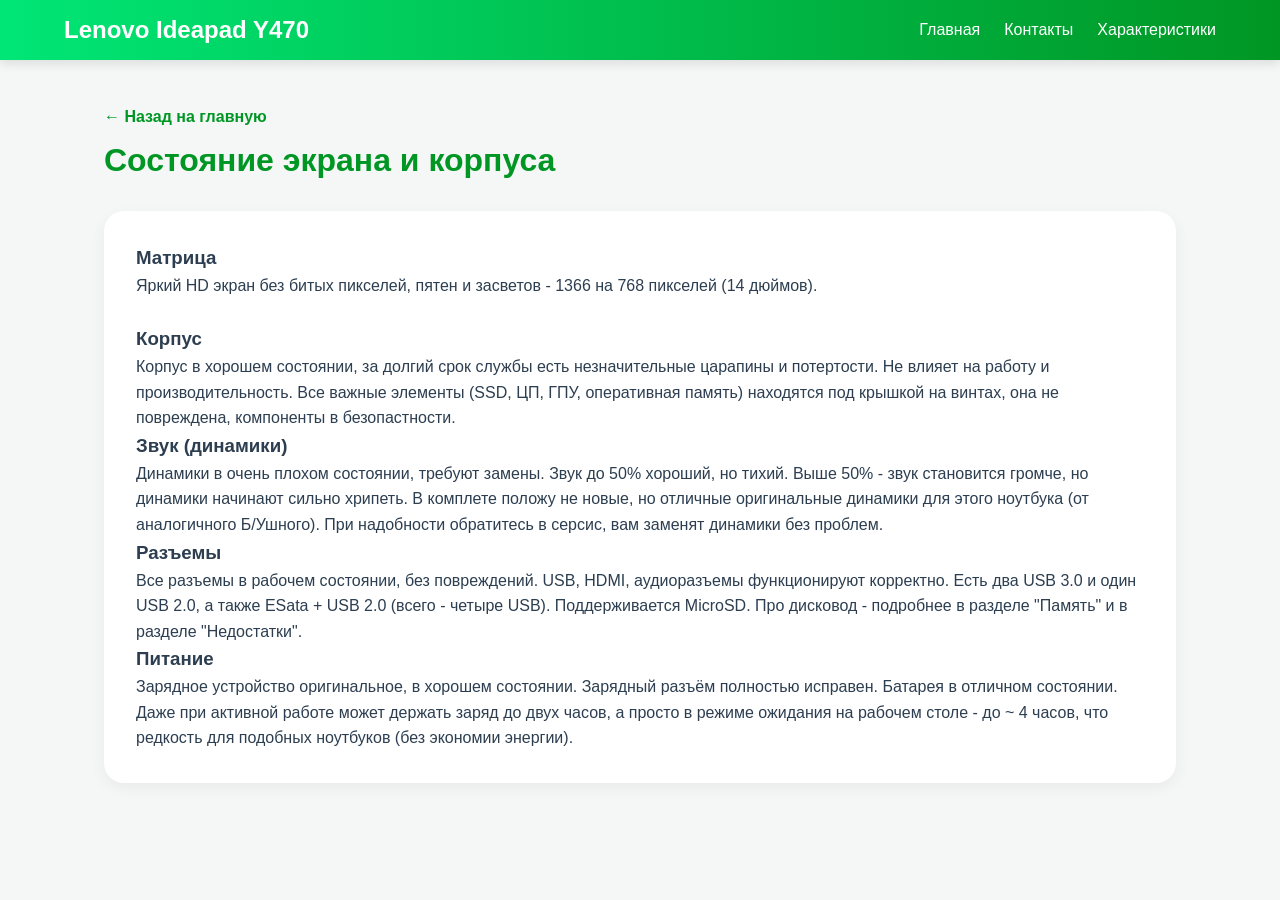
==== body.html @ 25afa49a "Add files via upload" ====
<!DOCTYPE html>
<html lang="ru">
<head>
    <meta charset="UTF-8">
    <meta name="viewport" content="width=device-width, initial-scale=1.0">
    <title>Lenovo Ideapad Y470 - Экран и Корпус</title>
    <link rel="stylesheet" href="style.css">
</head>
<body>
    <nav class="navbar">
        <a href="index.html" class="logo">Lenovo Ideapad Y470</a>
        <ul class="nav-links">
            
        <li><a href="index.html">Главная</a></li>
        <li><a href="contacts.html">Контакты</a></li> 
        <li><a href="features.html">Характеристики</a></li>
    
        </ul>
    </nav>
    <div class="container">
        <a href="index.html" style="display:inline-block; margin-bottom:1rem; color:#009624; text-decoration:none; font-weight:bold;">← Назад на главную</a>
        
        <h1 class="page-header">Состояние экрана и корпуса</h1>
        <div class="content-block">
            <h3>Матрица</h3>
            <p>Яркий HD экран без битых пикселей, пятен и засветов - 1366 на 768 пикселей (14 дюймов).</p>
            <br>
            <h3>Корпус</h3>
            <p>Корпус в хорошем состоянии, за долгий срок службы есть незначительные царапины и потертости. Не влияет на работу и производительность. Все важные элементы (SSD, ЦП, ГПУ, оперативная память) находятся под крышкой на винтах, она не повреждена, компоненты в безопастности.</p>
            <h3>Звук (динамики)</h3>
            <p>Динамики в очень плохом состоянии, требуют замены. Звук до 50% хороший, но тихий. Выше 50% - звук становится громче, но динамики начинают сильно хрипеть. В комплете положу не новые, но отличные оригинальные динамики для этого ноутбука (от аналогичного Б/Ушного). При надобности обратитесь в серсис, вам заменят динамики без проблем.</p>
      
            <h3>Разъемы</h3>
            <p>Все разъемы в рабочем состоянии, без повреждений. USB, HDMI, аудиоразъемы функционируют корректно. Есть два USB 3.0 и один USB 2.0, а также ESata + USB 2.0 (всего - четыре USB). Поддерживается MicroSD. Про дисковод - подробнее в разделе "Память" и в разделе "Недостатки".</p>
            <h3>Питание</h3>
            <p>Зарядное устройство оригинальное, в хорошем состоянии. Зарядный разъём полностью исправен. Батарея в отличном состоянии. Даже при активной работе может держать заряд до двух часов, а просто в режиме ожидания на рабочем столе - до ~ 4 часов, что редкость для подобных ноутбуков (без экономии энергии).</p>
         </div> 
        </div>
    </div>
    <script src="script.js"></script>
</body>
</html>
---- style.css ----
:root {
    --emerald-gradient: linear-gradient(90deg, #00E676, #009624);
    --card-bg: #b8d8c6;
    --card-hover: #a3ccb4;
    --text-dark: #2c3e50;
    --bg-color: #f4f7f6;
}

* {
    margin: 0;
    padding: 0;
    box-sizing: border-box;
    font-family: 'Segoe UI', Tahoma, Geneva, Verdana, sans-serif;
}

body {
    background-color: var(--bg-color);
    color: var(--text-dark);
}

/* Navbar с изумрудным градиентом */
.navbar {
    background: var(--emerald-gradient);
    padding: 1rem 5%;
    display: flex;
    justify-content: space-between;
    align-items: center;
    color: white;
    box-shadow: 0 4px 10px rgba(0,0,0,0.1);
    position: sticky;
    top: 0;
    z-index: 100;
}

.logo {
    font-size: 1.5rem;
    font-weight: bold;
    text-decoration: none;
    color: white;
}

.nav-links {
    list-style: none;
    display: flex;
    gap: 1.5rem;
}

.nav-links a {
    color: white;
    text-decoration: none;
    font-weight: 500;
    transition: opacity 0.3s;
}

.nav-links a:hover {
    opacity: 0.8;
}

/* Сетка карточек */
.container {
    padding: 3rem 5%;
    max-width: 1200px;
    margin: 0 auto;
}

.grid {
    display: grid;
    grid-template-columns: repeat(auto-fit, minmax(280px, 1fr));
    gap: 2rem;
}

/* Карточки */
.card {
    background-color: var(--card-bg);
    border-radius: 25px;
    padding: 2rem;
    text-decoration: none;
    color: white;
    display: flex;
    flex-direction: column;
    justify-content: space-between;
    min-height: 180px;
    transition: transform 0.3s ease, box-shadow 0.3s ease, background-color 0.3s ease;
    /* Эффект стекла (glassmorphism) на минималках */
    backdrop-filter: blur(5px);
    border: 1px solid rgba(255, 255, 255, 0.3);
}

.card:hover {
    transform: translateY(-8px);
    box-shadow: 0 15px 25px rgba(0,0,0,0.15);
    background-color: var(--card-hover);
}

.card h2 {
    font-size: 1.8rem;
    font-weight: 800;
    text-shadow: 1px 1px 2px rgba(0,0,0,0.1);
}

/* Аккуратная стрелочка */
.arrow {
    align-self: flex-end;
    font-size: 1.5rem;
    font-weight: bold;
    transition: transform 0.3s ease;
}

.card:hover .arrow {
    transform: translateX(10px);
}

/* Стили для внутренних страниц */
.page-header {
    margin-bottom: 2rem;
    color: #009624;
}

.content-block {
    background: white;
    padding: 2rem;
    border-radius: 20px;
    box-shadow: 0 5px 15px rgba(0,0,0,0.05);
    line-height: 1.6;
}

/* Скругленные рамки для изображений */
.rounded-img {
    border-radius: 20px;
    max-width: 100%;
    height: auto;
    margin: 1rem 0;
    box-shadow: 0 8px 16px rgba(0,0,0,0.1);
    border: 3px solid var(--card-bg);
}

/* Адаптивность для телефонов */
@media (max-width: 768px) {
    .navbar {
        flex-direction: column;
        gap: 1rem;
        text-align: center;
    }
    .grid {
        grid-template-columns: 1fr;
    }
}
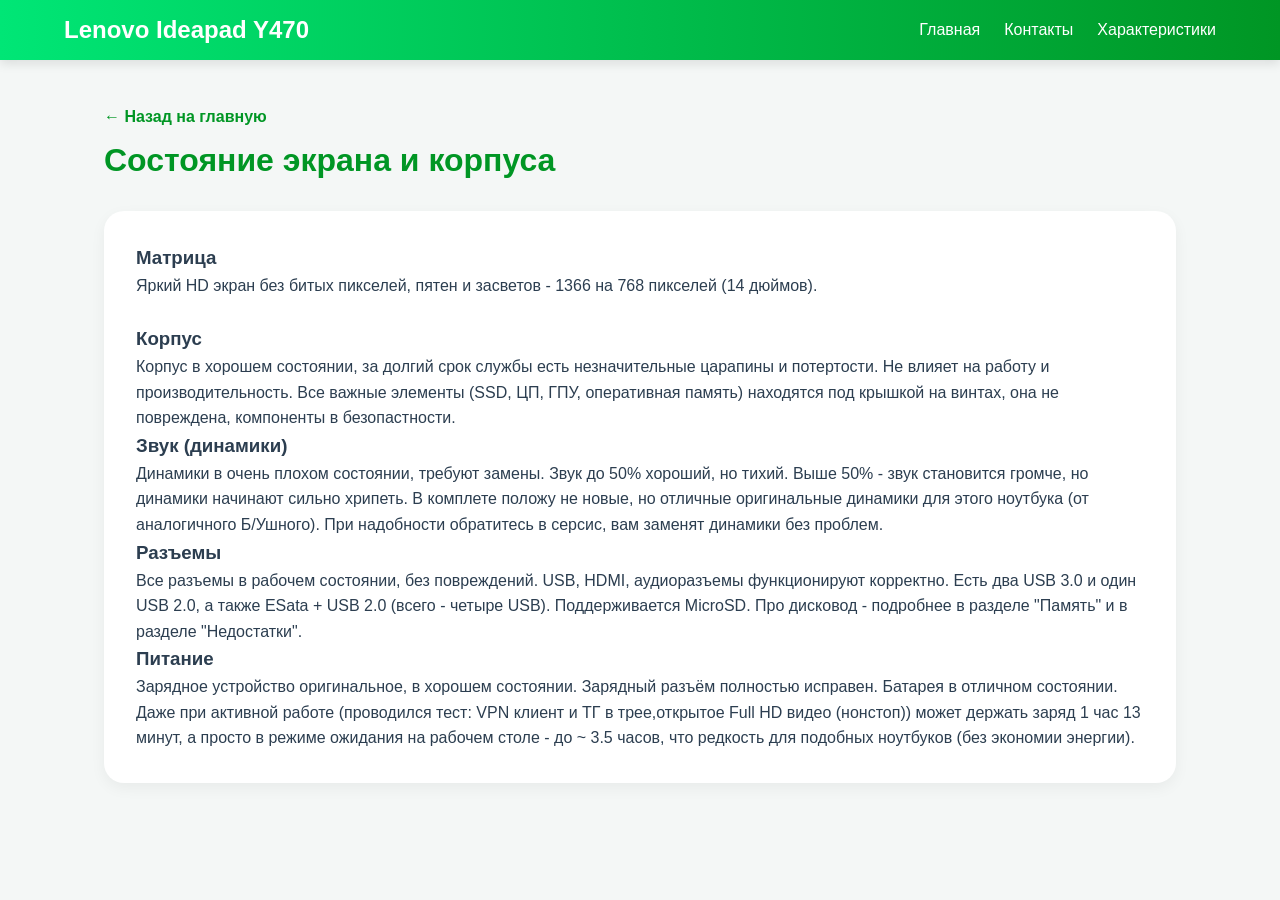
==== commit c7f2edd0: "Update body.html" ====
--- a/body.html
+++ b/body.html
@@ -33,7 +33,7 @@
             <h3>Разъемы</h3>
             <p>Все разъемы в рабочем состоянии, без повреждений. USB, HDMI, аудиоразъемы функционируют корректно. Есть два USB 3.0 и один USB 2.0, а также ESata + USB 2.0 (всего - четыре USB). Поддерживается MicroSD. Про дисковод - подробнее в разделе "Память" и в разделе "Недостатки".</p>
             <h3>Питание</h3>
-            <p>Зарядное устройство оригинальное, в хорошем состоянии. Зарядный разъём полностью исправен. Батарея в отличном состоянии. Даже при активной работе может держать заряд до двух часов, а просто в режиме ожидания на рабочем столе - до ~ 4 часов, что редкость для подобных ноутбуков (без экономии энергии).</p>
+            <p>Зарядное устройство оригинальное, в хорошем состоянии. Зарядный разъём полностью исправен. Батарея в отличном состоянии. Даже при активной работе (проводился тест: VPN клиент и ТГ в трее,открытое Full HD видео (нонстоп)) может держать заряд 1 час 13 минут, а просто в режиме ожидания на рабочем столе - до ~ 3.5 часов, что редкость для подобных ноутбуков (без экономии энергии).</p>
          </div> 
         </div>
     </div>
